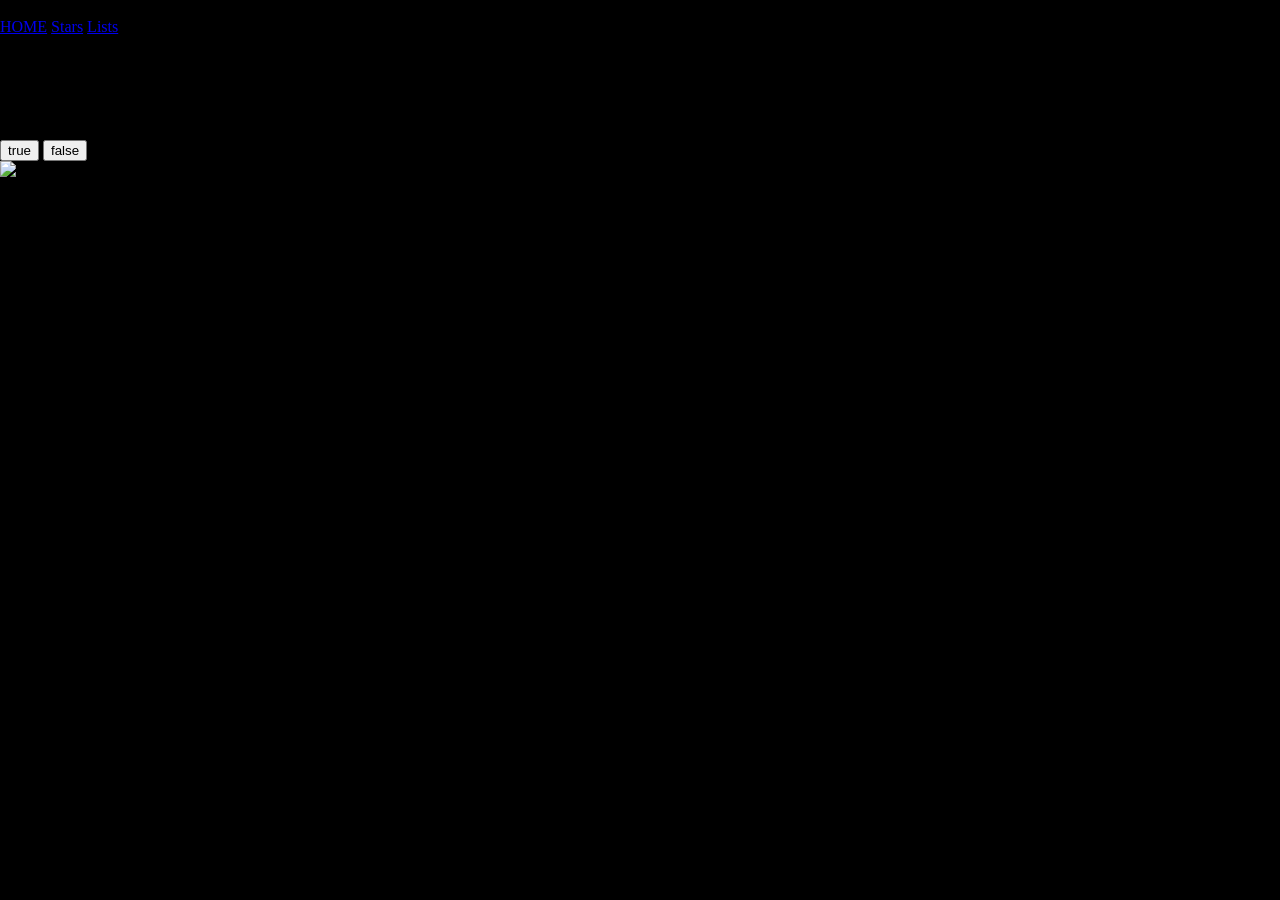
==== quiz.html @ 3e4d57d0 "Add files via upload" ====
<!DOCTYPE html>
<html lang="en">
    <head>
      <link rel="stylesheet" href="style.css">
      <link rel="stylesheet" href="https://cdnfonts..com">"
    </head>
    <body>
    <div  class="nav-bar" ></div>
        <a href= "index.html" class= "back-link">HOME</a>
        <a href="stars.html"  class="page-btn">Stars</a>
        <a href="lists.html"  class="page-btn">Lists</a>
     <div class="display ">

           <div class="score-board">
              Score: <span id="current-score">0</span>
           </div>
           <div class="affirmation">
             To be Luck is to be Relentless!
           </div>

           <!--game container-->
        <div class="quiz-container">

            <!--blank question placeholder-->
             <div class ="q-box">

               <p id="question-text">Loading your first christmas question..</p>
                   <div class="hint">(Hint: rohan did not get any gits TvT)</div>
             
             
             <div class="button group">
               <button id="true-btn" class="quiz-btn">true</button>
               <button id="false-btn" class="quiz-btn">false</button>
             </div>
         </div>
          <!--chatbuddy-->
             <div class="chat-box">

              <div id="Lilbuddy">
                 <img src="littlebuddystar.png", class="characthers">
              </div>
            </div>

          <script src="script.js"></script>
    </body>
    </html>
---- style.css ----
@import url('https://fonts.cdnfonts.com/css/retro-christa');
@import url('https://fonts.cdnfonts.com/css/bungee');
@import url('https://fonts.cdnfonts.com/css/sacristan');
@import url('https://fonts.cdnfonts.com/css/home-video');
@import url('https://fonts.cdnfonts.com/css/italianno');
@import url('https://fonts.cdnfonts.com/css/just-another-hand');


body{
    margin:0;
    padding:0;
    min-height:100vh;
    min-width:100vw;
    background-color:#000;
}

.navbar{
  color:aliceblue;
  display:flex;
  justify-content:space-around;
  align-items:start;
  flex-direction:row;
  margin-top:35px;
  font-family:'Home Video';
}

.quote{
    color:rgb(251, 247, 219);
    font-size:1.3rem;
    font-family: 'Sacristan', sans-serif;
    display:flex;
    justify-content:center;
 }

.welcome-container{
    position:fixed;
    display:flex;
    justify-content:center;
    align-items:center;
    z-index:1;
    min-height:100vh;
    min-width:100vw;
}

.start-but{
    text-decoration:none;
    color:rgb(255, 254, 252);
    font-family:'Home Video', sans-serif;
    display:flex;
    justify-content:center;
    margin-top:155px;
    font-size:1.8rem;

    display:inline-block;
    
    width:145px;
    height:55px;

    text-align:center;
    line-height: 55px;
    margin-left:45%;
    margin-top:88px;
    
    border-radius:4px;
    background:skyblue;
    
}



.centre-content{
    display:flex;
    flex-direction:column;
    align-items:center;
    text-align:center;
}

.coffee-text{
    font-size:1.9rem;
    font-family:'Just Another Hand', sans-serif;
    color:rgb(255, 254, 226);
    display:flex;
    justify-content:space-around;
    margin-top :-280px;
    gap:45rem;
}

.sweater-text{
    font-size:1.9rem;
    font-family:'Just Another Hand', sans-serif;
    color:rgb(255, 254, 226);
    display:flex;
    justify-content:space-around;
    margin-bottom:35px;
    margin-top: -20px;
    gap:47rem;
}

.foot{
    text-align: center;
    font-size:9rem;
     font-family:'retro christa', sans-serif;
    font-weight: 400;
    margin-top: 135px;
    color:rgb(187, 246, 253);
}
 
 .font {
    text-align: center;
    font-size:4.3rem;
    color:beige;
    font-family:'Italianno', sans-serif;
    margin-top:-60px;
}
 

 

.minecraftvid {
    position:fixed;
    top:0;
    left: 0;
    width:100vw;
    height:100vh;
    z-index:-1;
    overflow: hidden;
}

#bg-video{
    width: 100%;
    height:100%;
    object-fit:contain;
    background-color: #000;
}



 #bg-video{
    position:fixed;
    right:0;
    bottom:0;
    min-width: 100%;
    mid-height: 100%;
    width:auto;
    height:auto;
    z-index: -1;
    object-fit: cover;
 }
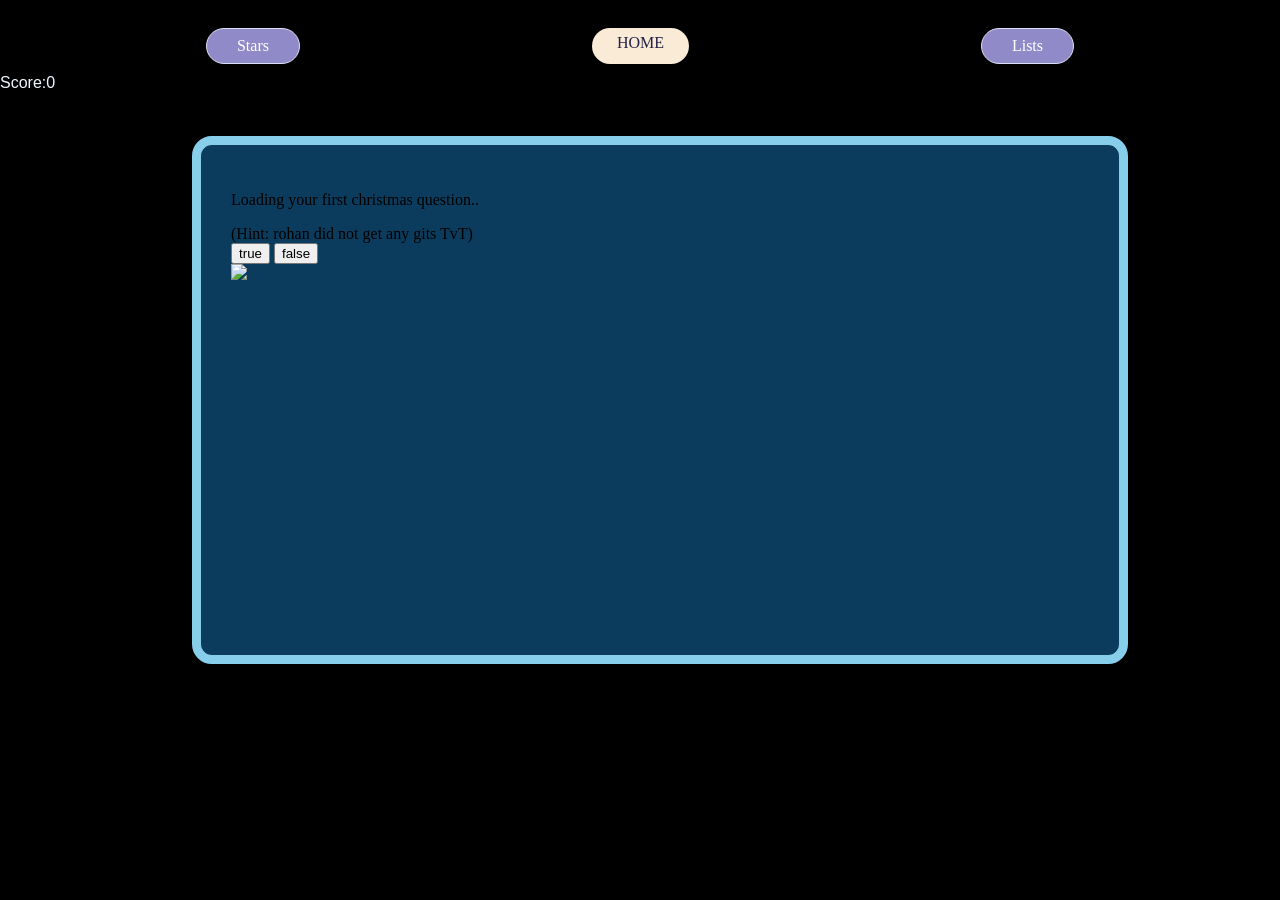
==== commit 85a1a407: "Add files via upload" ====
--- a/quiz.html
+++ b/quiz.html
@@ -5,10 +5,11 @@
       <link rel="stylesheet" href="https://cdnfonts..com">"
     </head>
     <body>
-    <div  class="nav-bar" ></div>
+    <div  class="nav-bar" >
+        <a href="stars.html"  class="page-btn">Stars</a>
         <a href= "index.html" class= "back-link">HOME</a>
-        <a href="stars.html"  class="page-btn">Stars</a>
         <a href="lists.html"  class="page-btn">Lists</a>
+    </div>
      <div class="display ">
 
            <div class="score-board">
--- a/style.css
+++ b/style.css
@@ -145,4 +145,70 @@
     height:auto;
     z-index: -1;
     object-fit: cover;
- }+ }
+
+ body.display{
+    background-color: darkblue;
+    background-image :url('christmas image.jpg');
+    background-size:cover;
+    background-position:center;
+    background-repeat: no-repeat;
+    margin-top:0;
+    height:100vh;
+ }
+
+.back-link{
+    color:rgb(34, 33, 72);
+    background-color: antiquewhite;
+    padding:6px 25px;
+    border-radius:20px;
+    text-decoration: none;
+    display:flex;
+    justify-content:center;
+
+ }
+
+ .nav-bar{
+     color:aliceblue;
+    display:flex;
+    justify-content:space-around;
+
+    width:100vw;
+    box-sizing: border-box;
+    padding:10px 60px;
+    margin:0 auto;
+ }
+
+ .page-btn{
+    background-color:#b7affdca;
+     color:white;
+     padding:8px 30px;
+     text-decoration: none;
+     border-radius:20px;
+     border:1.5px solid #dbe1f4;
+ }
+
+
+ 
+
+ .score-board{
+    color:aliceblue;
+    font-family:'Home Video', sans-serif;
+    display:flex;
+ }
+
+ .quiz-container{
+    background-color: #0b3c5d;
+    border-radius:20px;
+    padding:30px;
+    width:75%;
+    margin-left:15%;
+    max-width:67%;
+    margin-top:2%;
+    height:50vh;
+    border:9px solid #87ceeb;
+ }
+
+ 
+ 
+
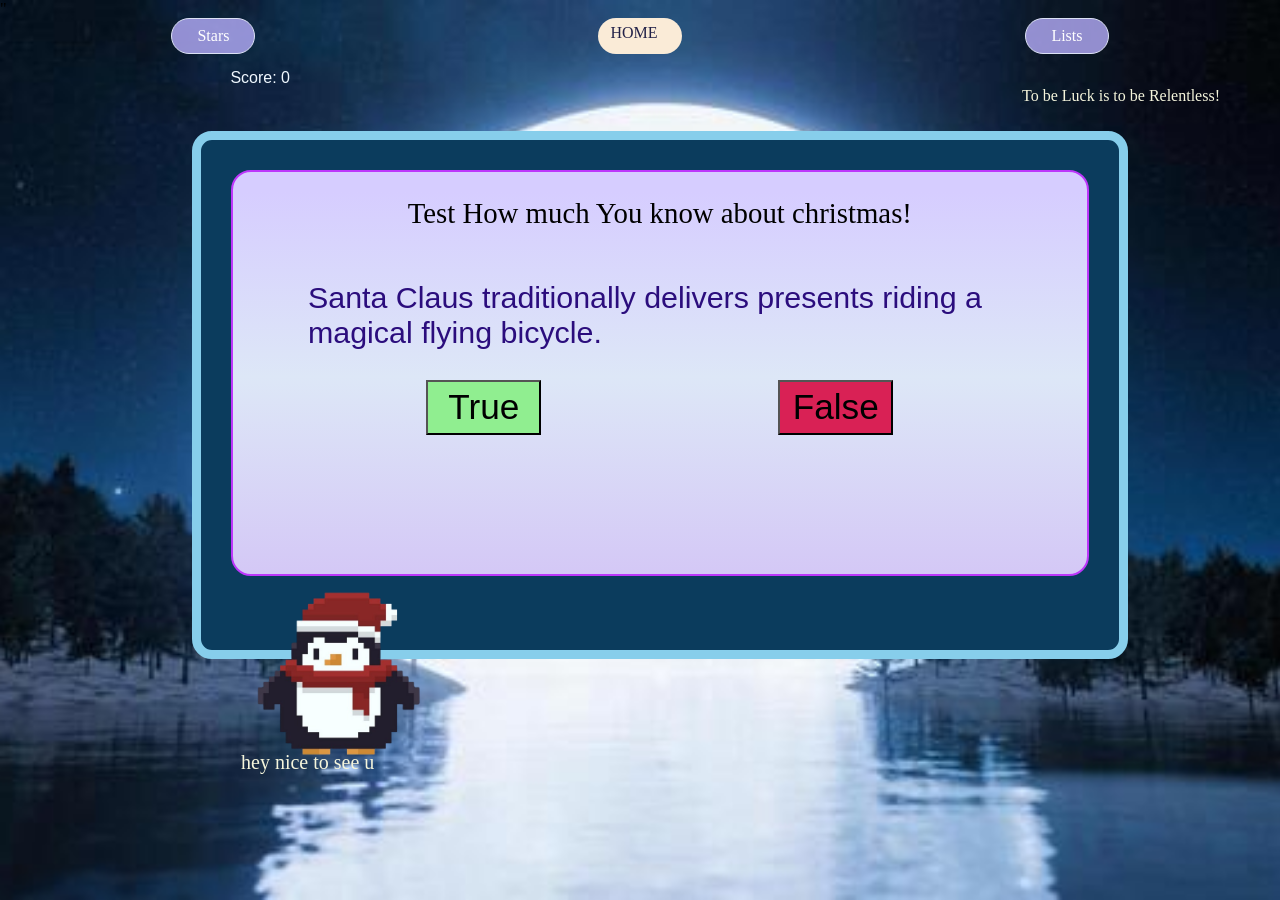
==== commit 7459adb5: "Add files via upload" ====
--- a/quiz.html
+++ b/quiz.html
@@ -4,44 +4,60 @@
       <link rel="stylesheet" href="style.css">
       <link rel="stylesheet" href="https://cdnfonts..com">"
     </head>
-    <body>
-    <div  class="nav-bar" >
-        <a href="stars.html"  class="page-btn">Stars</a>
+    <body id="display">
+      
+      <div class="navheaders">
+        <a href=""  class="page-btn">Stars</a>
         <a href= "index.html" class= "back-link">HOME</a>
-        <a href="lists.html"  class="page-btn">Lists</a>
-    </div>
-     <div class="display ">
+        <a href=""  class="page-btn">Lists</a>
+      </div>
+     
 
            <div class="score-board">
               Score: <span id="current-score">0</span>
            </div>
-           <div class="affirmation">
+           <div class="affirmat">
              To be Luck is to be Relentless!
            </div>
+   
 
+
+                 
            <!--game container-->
         <div class="quiz-container">
 
             <!--blank question placeholder-->
-             <div class ="q-box">
+             <div id ="q-box">
+               
+              <p class="note">Test How much You know about christmas!</p>
 
-               <p id="question-text">Loading your first christmas question..</p>
-                   <div class="hint">(Hint: rohan did not get any gits TvT)</div>
+               <p id="question-text">Your first Question</p>
+
              
              
-             <div class="button group">
-               <button id="true-btn" class="quiz-btn">true</button>
-               <button id="false-btn" class="quiz-btn">false</button>
+             <div class="button-group">
+               <button id="true-btn" class="quiz-btn">True</button>
+               <button id="false-btn" class="quiz-btn">False</button>
              </div>
          </div>
           <!--chatbuddy-->
-             <div class="chat-box">
+             <div class="chat-bot">
 
-              <div id="Lilbuddy">
-                 <img src="littlebuddystar.png", class="characthers">
+              <div id="ch2">
+                <img src="penguin.png" class="characther2">
+                 <p class="ptext">hey nice to see u </p>
               </div>
-            </div>
+              
+
+              <div id="ch1">
+                 <p class="startxt">you look so smart</p>
+                 <img src="littlebuddystar.png" class="characther">
+              </div>
+
+             </div>
+            
 
           <script src="script.js"></script>
+
     </body>
     </html>
--- a/style.css
+++ b/style.css
@@ -4,7 +4,9 @@
 @import url('https://fonts.cdnfonts.com/css/home-video');
 @import url('https://fonts.cdnfonts.com/css/italianno');
 @import url('https://fonts.cdnfonts.com/css/just-another-hand');
-
+@import url('https://fonts.cdnfonts.com/css/kaushan-script');
+@import url('https://fonts.cdnfonts.com/css/quirkid-b');
+@import url('https://fonts.cdnfonts.com/css/lalezar');
 
 body{
     margin:0;
@@ -125,14 +127,6 @@
     z-index:-1;
     overflow: hidden;
 }
-
-#bg-video{
-    width: 100%;
-    height:100%;
-    object-fit:contain;
-    background-color: #000;
-}
-
 
 
  #bg-video{
@@ -147,56 +141,64 @@
     object-fit: cover;
  }
 
- body.display{
+ #display{
     background-color: darkblue;
-    background-image :url('christmas image.jpg');
+    background-image:url('christmas image.jpg');
     background-size:cover;
     background-position:center;
     background-repeat: no-repeat;
     margin-top:0;
-    height:100vh;
+    
+ }
+
+
+
+ .navheaders{
+    display:flex;
+    flex-direction:row;
+    justify-content: space-around;
+ }
+
+ .page-btn{
+    background-color:#b7affdca;
+     color:white;
+     padding: 8px 25px;
+     text-decoration: none;
+     border-radius:20px;
+     border:1.5px solid #dbe1f4;
+     display:flex;
+     justify-content:space-around;
  }
 
 .back-link{
     color:rgb(34, 33, 72);
     background-color: antiquewhite;
-    padding:6px 25px;
+    padding:6px 12px;
     border-radius:20px;
     text-decoration: none;
-    display:flex;
-    justify-content:center;
-
- }
-
- .nav-bar{
-     color:aliceblue;
-    display:flex;
-    justify-content:space-around;
-
-    width:100vw;
-    box-sizing: border-box;
-    padding:10px 60px;
-    margin:0 auto;
- }
-
- .page-btn{
-    background-color:#b7affdca;
-     color:white;
-     padding:8px 30px;
-     text-decoration: none;
-     border-radius:20px;
-     border:1.5px solid #dbe1f4;
- }
-
-
- 
+    width:60px;
+
+ }
+
+ .affirmat{
+    color:beige;
+    font-size:1rem;
+    display:flex;
+    justify-content:end;
+    padding:0px 60px;
+
+ }
 
  .score-board{
     color:aliceblue;
     font-family:'Home Video', sans-serif;
-    display:flex;
- }
-
+    margin-left:18%;
+    margin-top:15px;
+ }
+
+ 
+
+ 
  .quiz-container{
     background-color: #0b3c5d;
     border-radius:20px;
@@ -209,6 +211,99 @@
     border:9px solid #87ceeb;
  }
 
- 
- 
-
+ #q-box{
+    background:linear-gradient(#d6cdff 5% ,#dde7f7 51%,#d4c8f6 100%);
+    border-radius:20px;
+    border: 2.2px solid#bd37fb;
+    padding:75px;
+    height:28vh;
+   
+ }
+
+.note{
+  font-size:1.8rem;
+  display:flex;
+  justify-content:center;
+  margin-top:-50px;                                     
+}
+
+ #question-text{
+    font-family: 'Kaushan Script', sans-serif;
+    color: #2b0d7d;
+    font-size:1.9rem;
+    display:flex;
+    justify-content:center;
+    margin-top:50px;
+    
+ }
+
+ .button-group{
+    color:#080127;
+
+    display:flex;
+    flex-direction:row;
+    justify-content:space-around;
+    align-items:center;
+    
+ }
+  #true-btn{
+    font-size:2.2rem;
+    width: 115px;
+    height:55px;
+    background-color:lightgreen;
+    font-family:'Lalezar', sans-serif;
+  }
+ 
+  #false-btn{
+    font-size:2.2rem;
+    width: 115px;
+    height:55px;
+    background-color:rgb(217, 33, 85);
+    font-family:'Lalezar', sans-serif;
+  }
+
+  .chat-bot{
+    display:flex;
+    justify-content:space-around;
+    margin-top:20px;
+    padding:0 10px;
+    box-sizing:border-box;
+    width:100%;
+    
+  }
+
+  #ch1 img{
+    height:auto;
+    width:70px;
+    display:block;
+    margin-left:60px;
+    margin-top:-20px;
+    
+  }
+
+  #ch2 img{
+    height:auto;
+    width:195px;
+    display:block;
+    display:flex;
+    order:0;
+    margin-right:890px;
+    margin-top:-20px;
+  }
+
+
+  .startxt{
+    color:beige;
+    margin-right:20px;
+    margin-top:40px;
+    font-size:20px;
+  }
+
+  .ptext{
+    color:beige;
+    margin-right:80px;
+    margin-top:-20px;
+    font-size:20px;
+    margin-right:10px;
+
+  }
